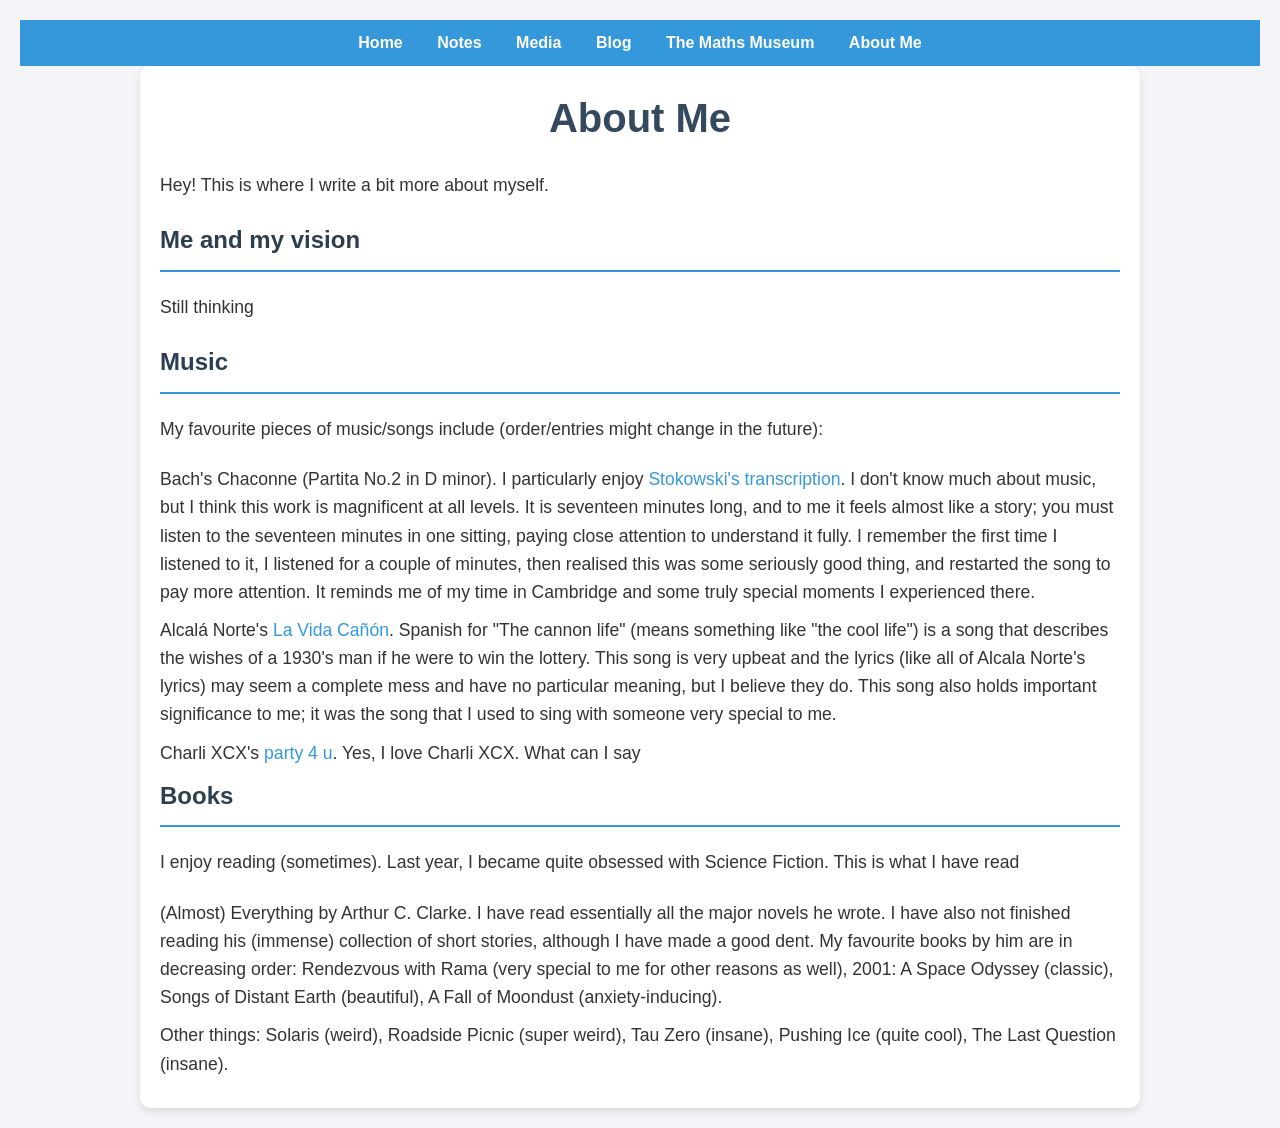
==== about.html @ 29d79e4d "Create about.html" ====
<!DOCTYPE html>
<html lang="en">
<head>
  <meta charset="UTF-8">
  <meta name="viewport" content="width=device-width, initial-scale=1.0">
  <meta http-equiv="X-UA-Compatible" content="ie=edge">
  <title>About Me - Jan Olucha Fuentes</title>
  <link rel="stylesheet" href="./style.css">
  <link rel="icon" href="./favicon.ico" type="image/x-icon">
</head>
<body>
  <nav>
    <a href="index.html">Home</a>
    <a href="notes.html">Notes</a>
    <a href="media.html">Media</a>
    <a href="blog.html">Blog</a>
    <a href="museum.html">The Maths Museum</a>
    <a href="about.html">About Me</a>
  </nav>

  <main>
    <center>
      <h1>About Me</h1>
    </center>

    <p>
     Hey! This is where I write a bit more about myself. 
    </p>

    <h2>Me and my vision</h2>
    <p>
      Still thinking
    </p>

    <h2>Music</h2>
    <p>
    My favourite pieces of music/songs include (order/entries might change in the future):
    </p>
    <ul>
      <li>Bach's Chaconne (Partita No.2 in D minor). I particularly enjoy <a href="https://youtu.be/-MTErYL3tXQ?si=Ixl5Wt8f7RdmDF_C">Stokowski's transcription</a>. I don't know much about music, but I think this work is magnificent at all levels. It is seventeen minutes long, and to me it feels almost like a story; you must listen to the seventeen minutes in one sitting, paying close attention to understand it fully. I remember the first time I listened to it, I listened for a couple of minutes, then realised this was some seriously good thing, and restarted the song to pay more attention. It reminds me of my time in Cambridge and some truly special moments I experienced there. </li>
      <li> Alcalá Norte's <a href="https://www.youtube.com/watch?v=bEsR92p_zRM">La Vida Cañón</a>. Spanish for "The cannon life" (means something like "the cool life") is a song that describes the wishes of a 1930's man if he were to win the lottery. This song is very upbeat and the lyrics (like all of Alcala Norte's lyrics) may seem a complete mess and have no particular meaning, but I believe they do. This song also holds important significance to me; it was the song that I used to sing with someone very special to me.</li>
       <li> Charli XCX's <a href="https://www.youtube.com/watch?v=fKrTCGGEiWY">party 4 u</a>. Yes, I love Charli XCX. What can I say </li>
    </ul>

    <h2>Books</h2>
    <p>
      I enjoy reading (sometimes). Last year, I became quite obsessed with Science Fiction. This is what I have read
      
    </p>
<ul>
      <li> (Almost) Everything by Arthur C. Clarke. I have read essentially all the major novels he wrote. I have also not finished reading his (immense) collection of short stories, although I have made a good dent. My favourite books by him are in decreasing order: Rendezvous with Rama (very special to me for other reasons as well), 2001: A Space Odyssey (classic), Songs of Distant Earth (beautiful), A Fall of Moondust (anxiety-inducing). </li>
       <li>Other things: Solaris (weird), Roadside Picnic (super weird), Tau Zero (insane), Pushing Ice (quite cool), The Last Question (insane). </li>
    </ul>
    
    
  </main>
</body>
</html>
---- style.css ----
/* Reset basic styles */
* {
  margin: 0;
  padding: 0;
  box-sizing: border-box;
  font-family: 'Arial', sans-serif;
}

/* Style for the subgrades list */
.subgrades {
  margin-left: 20px; /* Indentation */
  font-size: 0.9em; /* Smaller font size */
}

.subgrades li {
  list-style-type: disc; /* You can also change this to square, circle, etc. */
  color: #555; /* Slightly lighter color for the sub-items */
}

/* Body styling */
body {
  background-color: #f4f4f9;
  color: #333;
  line-height: 1.6;
  padding: 20px;
}

/* Centered layout for the main container */
main {
  max-width: 1000px;
  margin: 0 auto;
  background: #fff;
  padding: 20px;
  border-radius: 10px;
  box-shadow: 0 4px 8px rgba(0, 0, 0, 0.1);
}

h1 {
  color: #34495e;
  text-align: center;
  margin-bottom: 20px;
  font-size: 2.5em;
}

h2 {
  color: #2c3e50;
  border-bottom: 2px solid #3498db;
  padding-bottom: 10px;
  margin-bottom: 20px;
}

p {
  font-size: 1.1em;
  margin-bottom: 20px;
  line-height: 1.8;
}

/* Styling lists */
ul {
  list-style-type: none;
  padding-left: 0;
}

ul li {
  margin-bottom: 10px;
  font-size: 1.1em;
}

/* Styling links */
a {
  color: #3498db;
  text-decoration: none;
}

a:hover {
  text-decoration: underline;
}

li b {
  color: #34495e;
}

/* Box for the image and the caption */

img {
  display: block;
  margin: 20px auto;
  border-radius: 8px;
  box-shadow: 0 4px 8px rgba(0, 0, 0, 0.2);
  max-width: 30%;      /* prevents overflow */
  height: auto;         /* maintains aspect ratio */
}

/* Image caption styling */
img + p {
  text-align: center;
  font-style: italic;
  color: #7f8c8d;
}

/* Styling for HR elements */
hr {
  border: 0;
  height: 2px;
  background: #3498db;
  margin: 30px 0;
}

/* FAQ section */
.faq p {
  background-color: #ecf0f1;
  padding: 10px;
  border-radius: 5px;
  color: #2c3e50;
}

.faq img {
  width: 155px;
  height: 256px;
}

/* Responsive layout for smaller devices */
@media screen and (max-width: 768px) {
  main {
    padding: 10px;
  }

  h1 {
    font-size: 2em;
  }

  h2 {
    font-size: 1.5em;
  }

  
}



	nav {
      background: #3498db;
      color: white;
      padding: 10px;
      text-align: center;
    }

    nav a {
      color: white;
      margin: 0 15px;
      text-decoration: none;
      font-weight: bold;
    }

    nav a:hover {
      text-decoration: underline;
    }
.gallery {
      display: flex;
      flex-wrap: wrap;
      gap: 15px;
      justify-content: center;
    }

    .gallery img {
      width: 300px;
      height: 200px;
      object-fit: cover;
      border-radius: 8px;
      box-shadow: 0 4px 8px rgba(0, 0, 0, 0.2);
    }

    .gallery img:hover {
      transform: scale(1.05);
      transition: 0.3s ease-in-out;
    }

    footer {
      margin-top: 20px;
      text-align: center;
      font-size: 0.9em;
      color: #7f8c8d;
    }
.lecture-notes-image-container {
  flex: 1;
  text-align: center; /* Centers the caption under the image */
  margin-left: 100px;
}
/* Style the list to occupy most of the space */
.lecture-notes-container ul {
  flex: 1;
}

/* Style the image */
.lecture-notes-image {
  flex: 1;
  max-width: 25%; /* Adjust width as needed */
text-align: center;
  margin-left: 40%;
  border-radius: 10px;
  box-shadow: 0 4px 8px rgba(0, 0, 0, 0.1);
}


.note-entry {
display: flex;
  align-items: flex-start;
  gap: 20px; /* space between image and text */
  margin-bottom: 2rem;
}

.note-entry img {
   width: clamp(150px, 25vw, 350px);
display: inline-block;
  margin: 0;
  align-self: flex-start; /* optional: keeps it top-aligned with the text */

  
  height: auto;
  object-fit: cover;
  border-radius: 10px;
  box-shadow: 0 4px 8px rgba(0, 0, 0, 0.1);
}

.note-entry div {
  flex: 1;
}
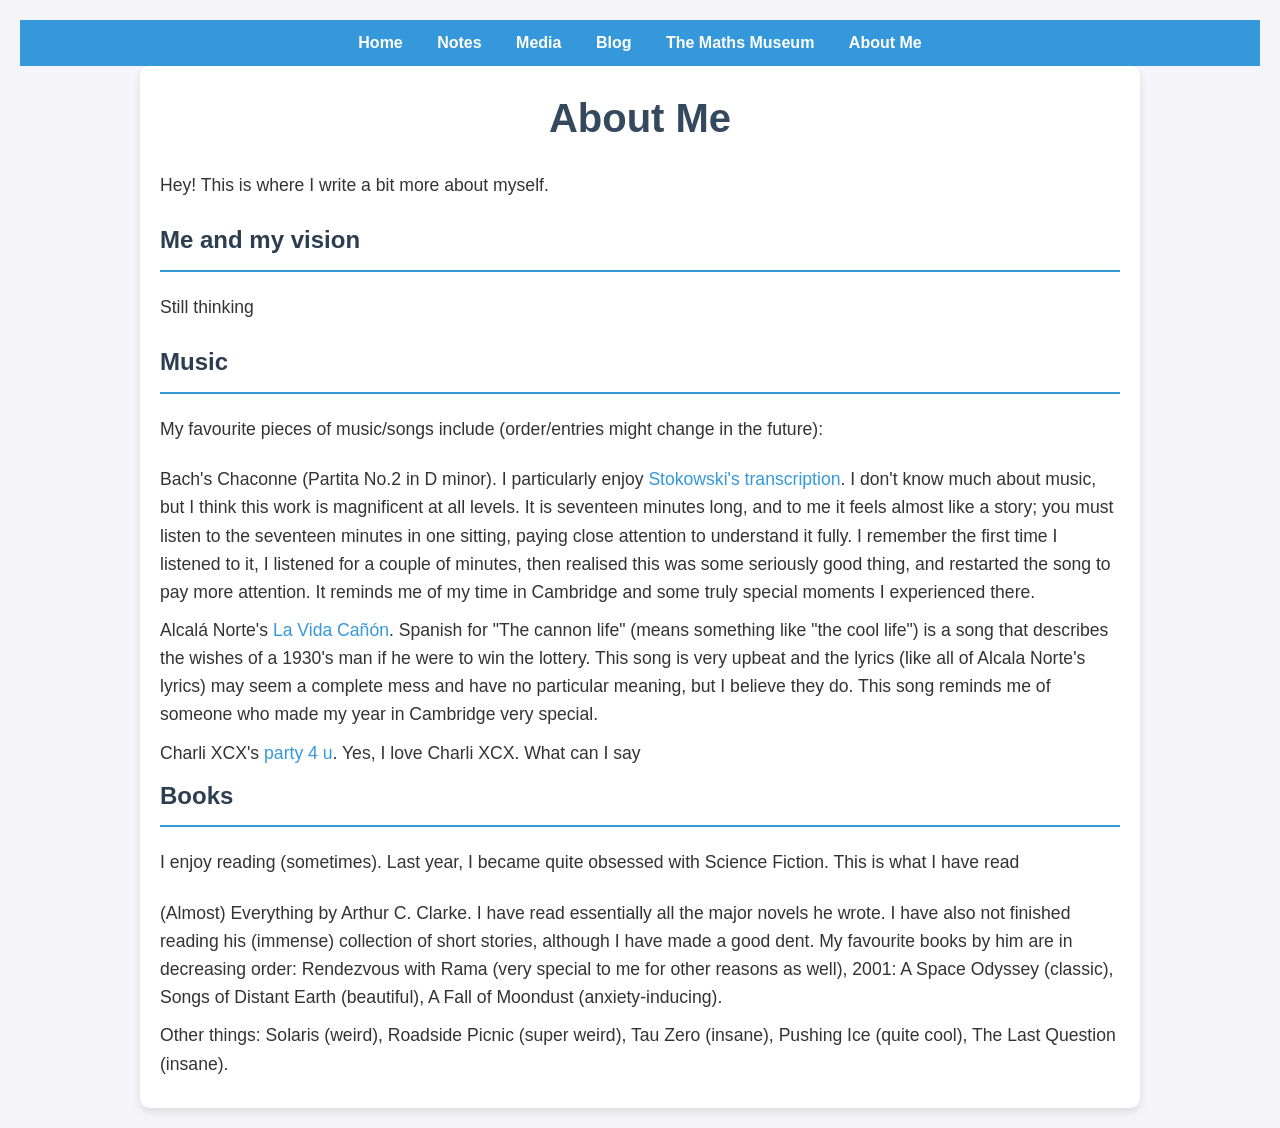
==== commit 86577b20: "Update about.html" ====
--- a/about.html
+++ b/about.html
@@ -38,7 +38,7 @@
     </p>
     <ul>
       <li>Bach's Chaconne (Partita No.2 in D minor). I particularly enjoy <a href="https://youtu.be/-MTErYL3tXQ?si=Ixl5Wt8f7RdmDF_C">Stokowski's transcription</a>. I don't know much about music, but I think this work is magnificent at all levels. It is seventeen minutes long, and to me it feels almost like a story; you must listen to the seventeen minutes in one sitting, paying close attention to understand it fully. I remember the first time I listened to it, I listened for a couple of minutes, then realised this was some seriously good thing, and restarted the song to pay more attention. It reminds me of my time in Cambridge and some truly special moments I experienced there. </li>
-      <li> Alcalá Norte's <a href="https://www.youtube.com/watch?v=bEsR92p_zRM">La Vida Cañón</a>. Spanish for "The cannon life" (means something like "the cool life") is a song that describes the wishes of a 1930's man if he were to win the lottery. This song is very upbeat and the lyrics (like all of Alcala Norte's lyrics) may seem a complete mess and have no particular meaning, but I believe they do. This song also holds important significance to me; it was the song that I used to sing with someone very special to me.</li>
+      <li> Alcalá Norte's <a href="https://www.youtube.com/watch?v=bEsR92p_zRM">La Vida Cañón</a>. Spanish for "The cannon life" (means something like "the cool life") is a song that describes the wishes of a 1930's man if he were to win the lottery. This song is very upbeat and the lyrics (like all of Alcala Norte's lyrics) may seem a complete mess and have no particular meaning, but I believe they do. This song reminds me of someone who made my year in Cambridge very special.</li>
        <li> Charli XCX's <a href="https://www.youtube.com/watch?v=fKrTCGGEiWY">party 4 u</a>. Yes, I love Charli XCX. What can I say </li>
     </ul>
 
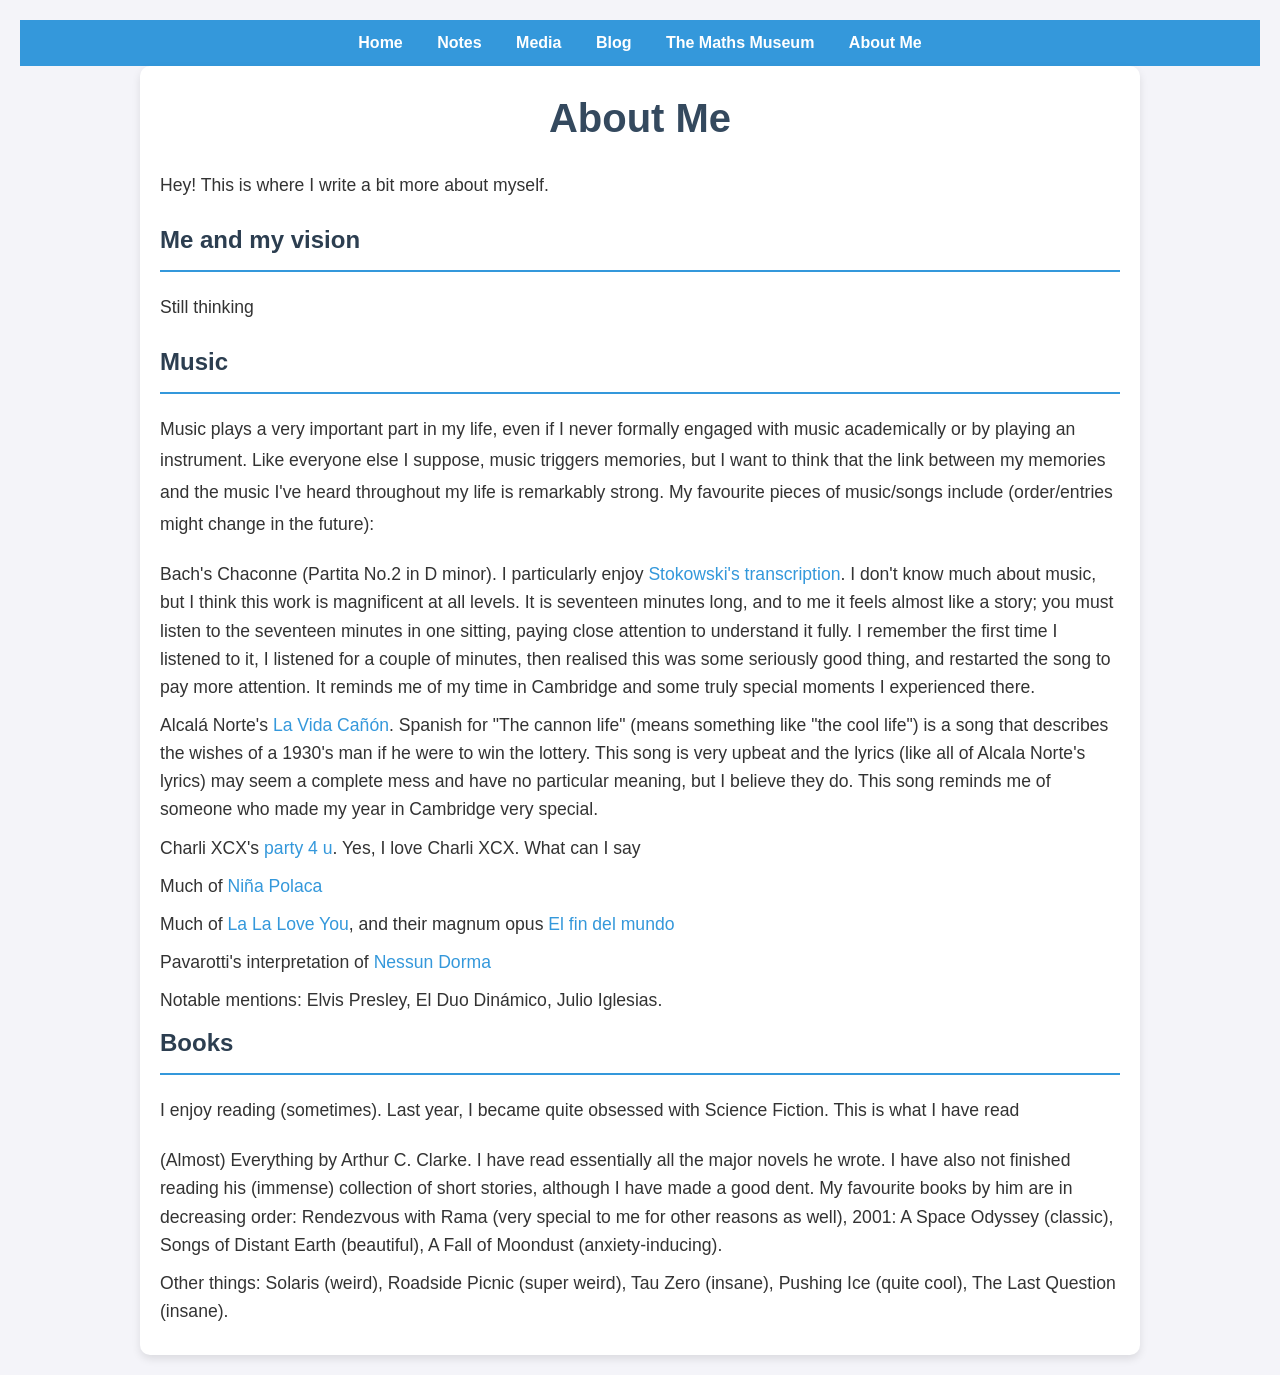
==== commit 40c2d9ec: "Update about.html" ====
--- a/about.html
+++ b/about.html
@@ -34,12 +34,16 @@
 
     <h2>Music</h2>
     <p>
-    My favourite pieces of music/songs include (order/entries might change in the future):
+    Music plays a very important part in my life, even if I never formally engaged with music academically or by playing an instrument. Like everyone else I suppose, music triggers memories, but I want to think that the link between my memories and the music I've heard throughout my life is remarkably strong. My favourite pieces of music/songs include (order/entries might change in the future):
     </p>
     <ul>
       <li>Bach's Chaconne (Partita No.2 in D minor). I particularly enjoy <a href="https://youtu.be/-MTErYL3tXQ?si=Ixl5Wt8f7RdmDF_C">Stokowski's transcription</a>. I don't know much about music, but I think this work is magnificent at all levels. It is seventeen minutes long, and to me it feels almost like a story; you must listen to the seventeen minutes in one sitting, paying close attention to understand it fully. I remember the first time I listened to it, I listened for a couple of minutes, then realised this was some seriously good thing, and restarted the song to pay more attention. It reminds me of my time in Cambridge and some truly special moments I experienced there. </li>
       <li> Alcalá Norte's <a href="https://www.youtube.com/watch?v=bEsR92p_zRM">La Vida Cañón</a>. Spanish for "The cannon life" (means something like "the cool life") is a song that describes the wishes of a 1930's man if he were to win the lottery. This song is very upbeat and the lyrics (like all of Alcala Norte's lyrics) may seem a complete mess and have no particular meaning, but I believe they do. This song reminds me of someone who made my year in Cambridge very special.</li>
        <li> Charli XCX's <a href="https://www.youtube.com/watch?v=fKrTCGGEiWY">party 4 u</a>. Yes, I love Charli XCX. What can I say </li>
+      <li>Much of <a href="https://es.wikipedia.org/wiki/Ni%C3%B1a_Polaca">Niña Polaca</a></li>
+      <li>Much of <a href="https://es.wikipedia.org/wiki/La_La_Love_You">La La Love You</a>, and their magnum opus <a href="https://www.youtube.com/watch?v=qrGc5ZUhHys">El fin del mundo</a></li>
+      <li>Pavarotti's interpretation of <a href="https://www.youtube.com/watch?v=cWc7vYjgnTs">Nessun Dorma</a></li>
+      <li>Notable mentions: Elvis Presley, El Duo Dinámico, Julio Iglesias.</li>
     </ul>
 
     <h2>Books</h2>
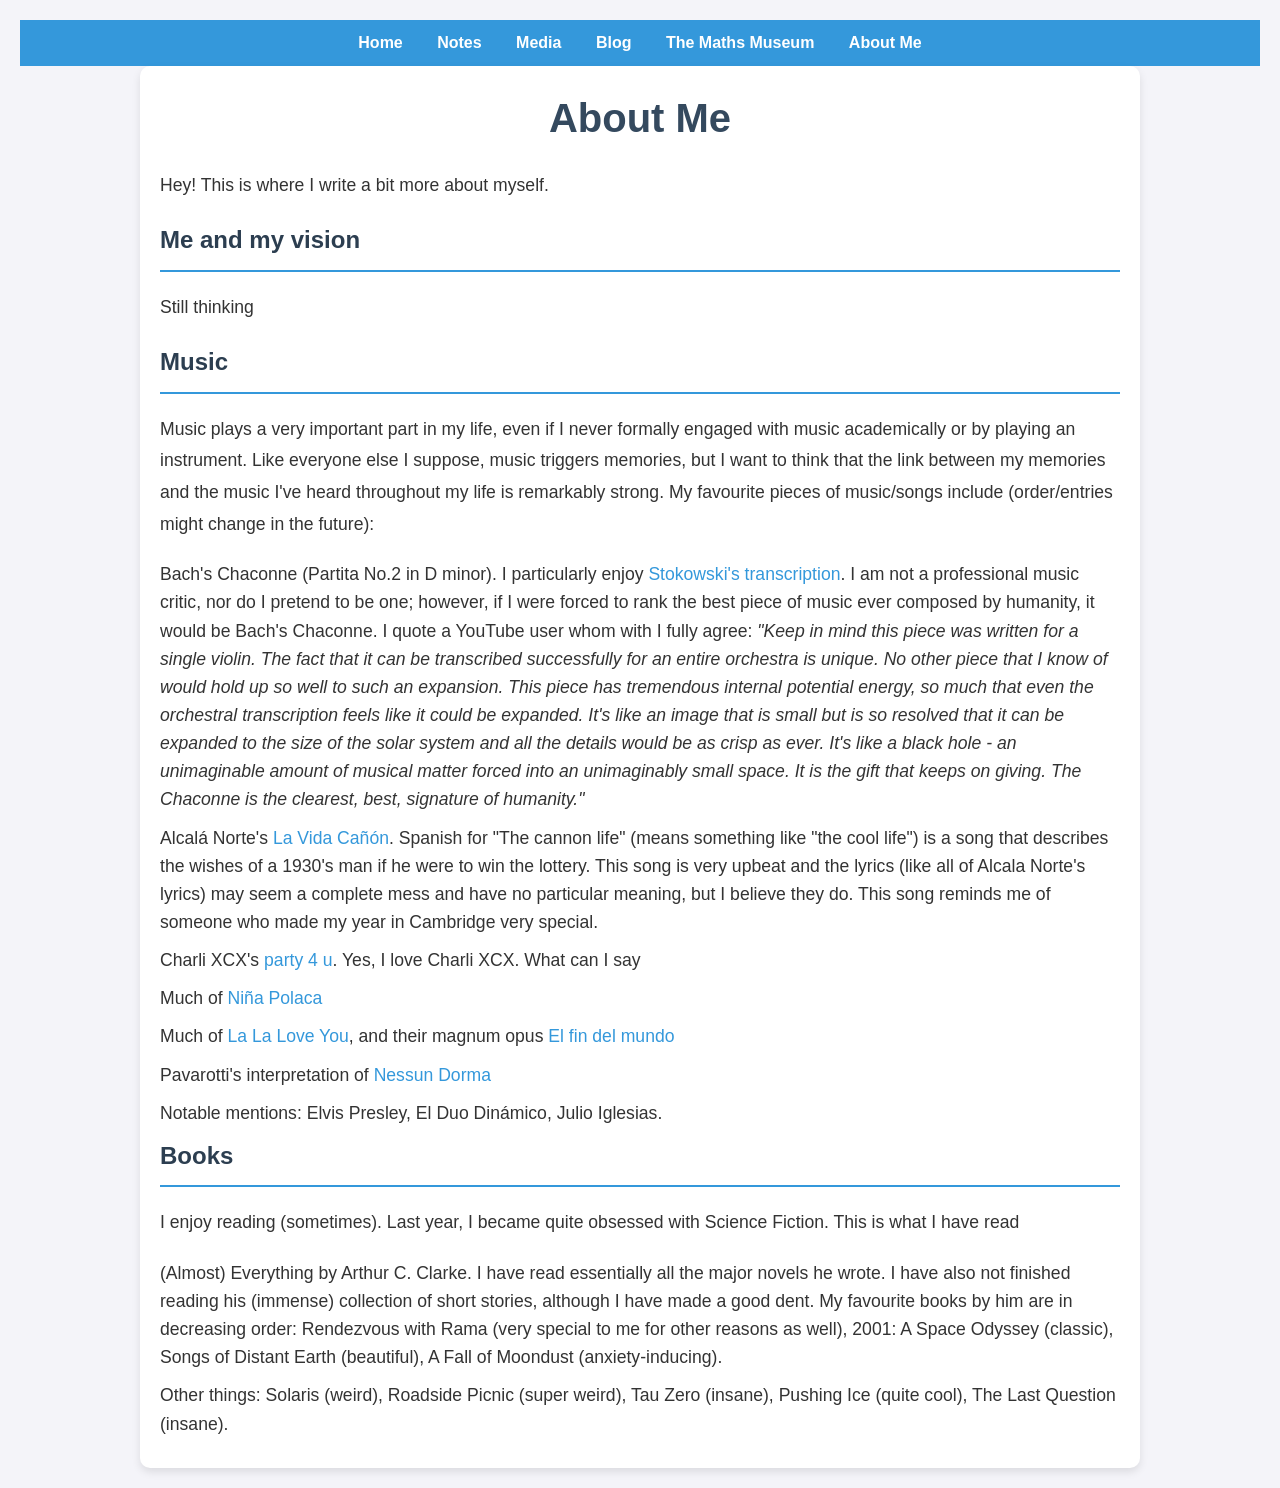
==== commit 7c565a97: "Update about.html" ====
--- a/about.html
+++ b/about.html
@@ -37,7 +37,7 @@
     Music plays a very important part in my life, even if I never formally engaged with music academically or by playing an instrument. Like everyone else I suppose, music triggers memories, but I want to think that the link between my memories and the music I've heard throughout my life is remarkably strong. My favourite pieces of music/songs include (order/entries might change in the future):
     </p>
     <ul>
-      <li>Bach's Chaconne (Partita No.2 in D minor). I particularly enjoy <a href="https://youtu.be/-MTErYL3tXQ?si=Ixl5Wt8f7RdmDF_C">Stokowski's transcription</a>. I don't know much about music, but I think this work is magnificent at all levels. It is seventeen minutes long, and to me it feels almost like a story; you must listen to the seventeen minutes in one sitting, paying close attention to understand it fully. I remember the first time I listened to it, I listened for a couple of minutes, then realised this was some seriously good thing, and restarted the song to pay more attention. It reminds me of my time in Cambridge and some truly special moments I experienced there. </li>
+      <li>Bach's Chaconne (Partita No.2 in D minor). I particularly enjoy <a href="https://youtu.be/-MTErYL3tXQ?si=Ixl5Wt8f7RdmDF_C">Stokowski's transcription</a>. I am not a professional music critic, nor do I pretend to be one; however, if I were forced to rank the best piece of music ever composed by humanity, it would be Bach's Chaconne. I quote a YouTube user whom with I fully agree: <i> "Keep in mind this piece was written for a single violin. The fact that it can be transcribed successfully for an entire orchestra is unique. No other piece that I know of would hold up so well to such an expansion. This piece has tremendous internal potential energy, so much that even the orchestral transcription feels like it could be expanded. It's like an image that is small but is so resolved that it can be expanded to the size of the solar system and all the details would be as crisp as ever. It's like a black hole - an unimaginable amount of musical matter forced into an unimaginably small space. It is the gift that keeps on giving. The Chaconne is the clearest, best, signature of humanity."</i> </li>
       <li> Alcalá Norte's <a href="https://www.youtube.com/watch?v=bEsR92p_zRM">La Vida Cañón</a>. Spanish for "The cannon life" (means something like "the cool life") is a song that describes the wishes of a 1930's man if he were to win the lottery. This song is very upbeat and the lyrics (like all of Alcala Norte's lyrics) may seem a complete mess and have no particular meaning, but I believe they do. This song reminds me of someone who made my year in Cambridge very special.</li>
        <li> Charli XCX's <a href="https://www.youtube.com/watch?v=fKrTCGGEiWY">party 4 u</a>. Yes, I love Charli XCX. What can I say </li>
       <li>Much of <a href="https://es.wikipedia.org/wiki/Ni%C3%B1a_Polaca">Niña Polaca</a></li>
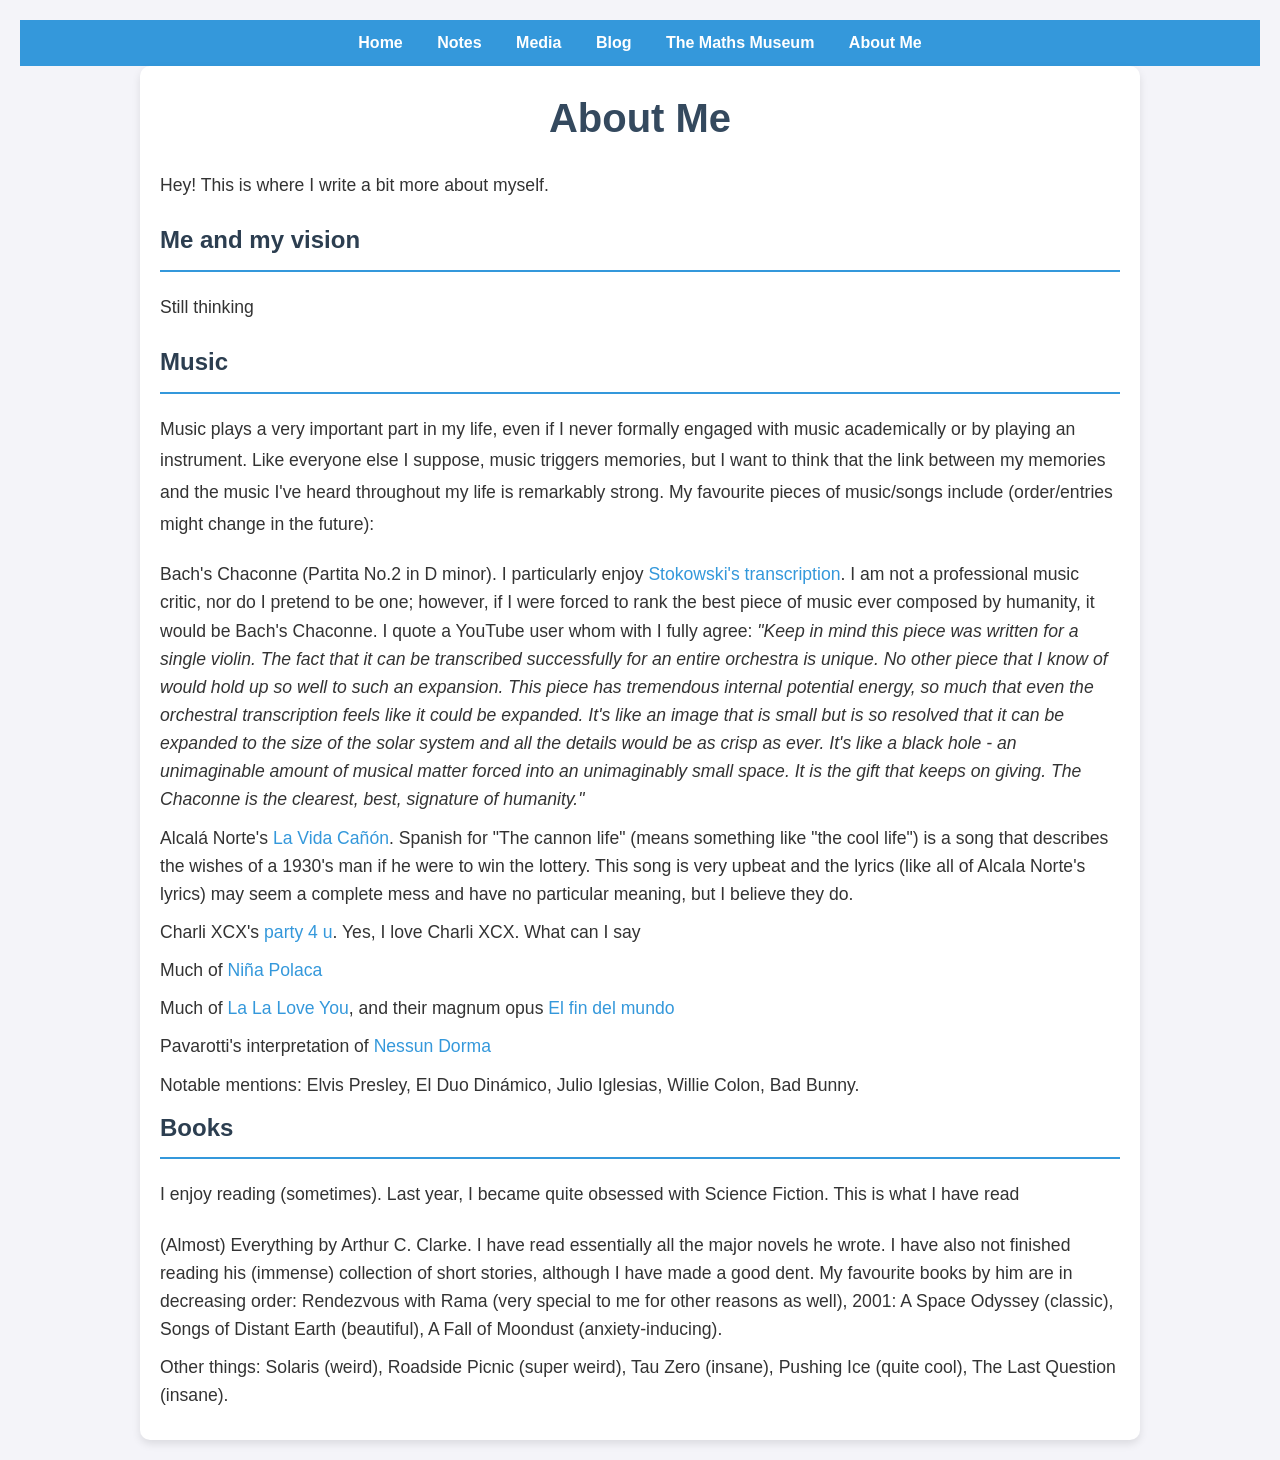
==== commit 9499f4b8: "add" ====
--- a/about.html
+++ b/about.html
@@ -38,12 +38,12 @@
     </p>
     <ul>
       <li>Bach's Chaconne (Partita No.2 in D minor). I particularly enjoy <a href="https://youtu.be/-MTErYL3tXQ?si=Ixl5Wt8f7RdmDF_C">Stokowski's transcription</a>. I am not a professional music critic, nor do I pretend to be one; however, if I were forced to rank the best piece of music ever composed by humanity, it would be Bach's Chaconne. I quote a YouTube user whom with I fully agree: <i> "Keep in mind this piece was written for a single violin. The fact that it can be transcribed successfully for an entire orchestra is unique. No other piece that I know of would hold up so well to such an expansion. This piece has tremendous internal potential energy, so much that even the orchestral transcription feels like it could be expanded. It's like an image that is small but is so resolved that it can be expanded to the size of the solar system and all the details would be as crisp as ever. It's like a black hole - an unimaginable amount of musical matter forced into an unimaginably small space. It is the gift that keeps on giving. The Chaconne is the clearest, best, signature of humanity."</i> </li>
-      <li> Alcalá Norte's <a href="https://www.youtube.com/watch?v=bEsR92p_zRM">La Vida Cañón</a>. Spanish for "The cannon life" (means something like "the cool life") is a song that describes the wishes of a 1930's man if he were to win the lottery. This song is very upbeat and the lyrics (like all of Alcala Norte's lyrics) may seem a complete mess and have no particular meaning, but I believe they do. This song reminds me of someone who made my year in Cambridge very special.</li>
+      <li> Alcalá Norte's <a href="https://www.youtube.com/watch?v=bEsR92p_zRM">La Vida Cañón</a>. Spanish for "The cannon life" (means something like "the cool life") is a song that describes the wishes of a 1930's man if he were to win the lottery. This song is very upbeat and the lyrics (like all of Alcala Norte's lyrics) may seem a complete mess and have no particular meaning, but I believe they do.</li>
        <li> Charli XCX's <a href="https://www.youtube.com/watch?v=fKrTCGGEiWY">party 4 u</a>. Yes, I love Charli XCX. What can I say </li>
       <li>Much of <a href="https://es.wikipedia.org/wiki/Ni%C3%B1a_Polaca">Niña Polaca</a></li>
       <li>Much of <a href="https://es.wikipedia.org/wiki/La_La_Love_You">La La Love You</a>, and their magnum opus <a href="https://www.youtube.com/watch?v=qrGc5ZUhHys">El fin del mundo</a></li>
       <li>Pavarotti's interpretation of <a href="https://www.youtube.com/watch?v=cWc7vYjgnTs">Nessun Dorma</a></li>
-      <li>Notable mentions: Elvis Presley, El Duo Dinámico, Julio Iglesias.</li>
+      <li>Notable mentions: Elvis Presley, El Duo Dinámico, Julio Iglesias, Willie Colon, Bad Bunny.</li>
     </ul>
 
     <h2>Books</h2>
